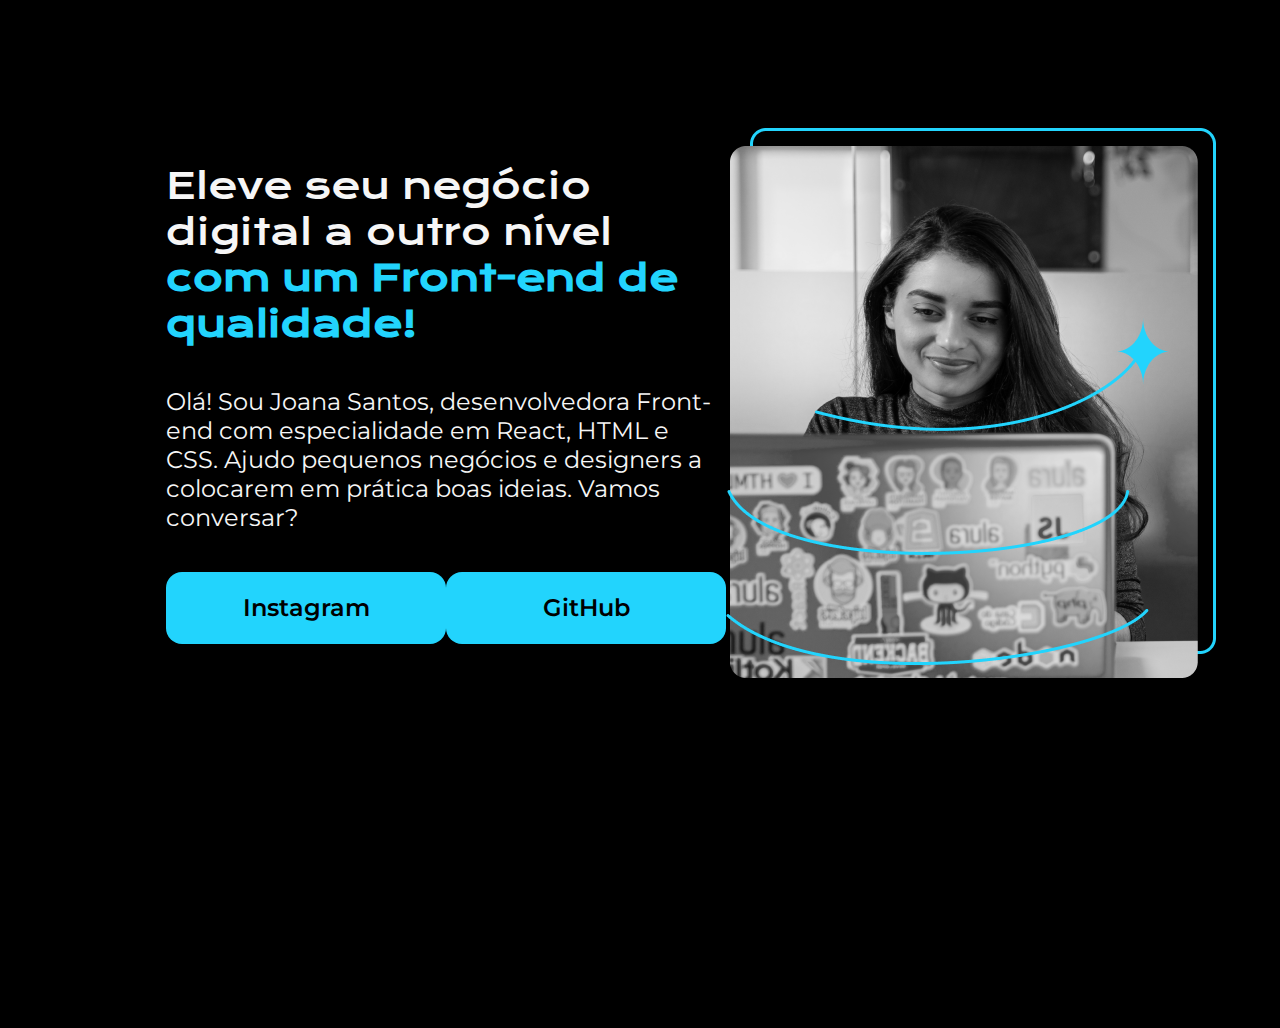
==== src/index.html @ bb58dbe6 "first commit" ====
<!DOCTYPE html>
<html lang="pt-br">
<head>
    <meta charset="UTF-8"> 
    <meta http-equiv="X-UA-Compatible" content="IE=edge">
    <meta name="viewport" content="width=device-width, initial-scale=1.0">
    <title>Portifolio</title>
    <link rel="stylesheet" href="/src/css/style.css">
</head>
<body>
    <header></header>
    <main class="apresentacao">
            <section class="apresentacao__conteudo">
            <h1 class="apresentacao__conteudo__titulo">Eleve seu negócio digital a outro nível 
                <strong class="titulo-destaque">com um Front-end de qualidade!
                </strong></h1>
                <p class="apresentacao__conteudo__texto">Olá! Sou Joana Santos, desenvolvedora 
                Front-end com especialidade em React, HTML e
                CSS. Ajudo pequenos negócios e designers a 
                colocarem em prática boas ideias. Vamos 
                conversar?</p>
                <div class="apresentacao__links">
                    <a class="apresentacao__links__link" href="https://instagram.com/rafaballerini">Instagram</a>
                    <a class="apresentacao__links__link" href="https://github.com/guilhermeonrails">GitHub</a>
                </div>
            </section>
            <img src="/src/img/Imagem.png" alt="Foto da Joana Santos programando">
    </main>
    <footer></footer>
</body>
</html>
---- src/css/style.css ----
@import url('https://fonts.googleapis.com/css2?family=Krona+One&display=swap');
@import url('https://fonts.googleapis.com/css2?family=Krona+One&family=Montserrat:ital,wght@0,100..900;1,100..900&display=swap');

*{
    margin: 0;
    padding: 0;
}
body{
    height: 100vh;
    box-sizing: border-box;
    background-color: #000000;
    color: #F6F6F6;
}

.apresentacao{
    margin: 10% 13%;
    display: flex;
    align-items: center;
    justify-content: space-between;
}

.titulo-destaque{
    color: #22D4FD;
}

.apresentacao__conteudo{
    width: 615px;
    display: flex;
    flex-direction: column;
    gap: 40px;
}

.apresentacao__conteudo__titulo{
    font-size: 36px;
    font-family: "Krona One", sans-serif;
  font-weight: 400;
  font-style: normal;
}

.apresentacao__conteudo__texto{
    font-size: 24px;
    font-family: "Montserrat", sans-serif;
    font-optical-sizing: auto;
    font-weight: 400;
    font-style: normal;
}

.apresentacao__links{
    display: flex;
    justify-content: space-between;
}

.apresentacao__links__link{
    background-color: #22D4FD;
    width: 280px;
    text-align: center;
    border-radius: 16px;
    font-size: 24px;
    padding: 21.5px 0 ;
    text-decoration: none;
    color: #000000;
    font-family: "Montserrat", sans-serif;
    font-optical-sizing: auto;
    font-weight: 600;
    font-style: normal;
}
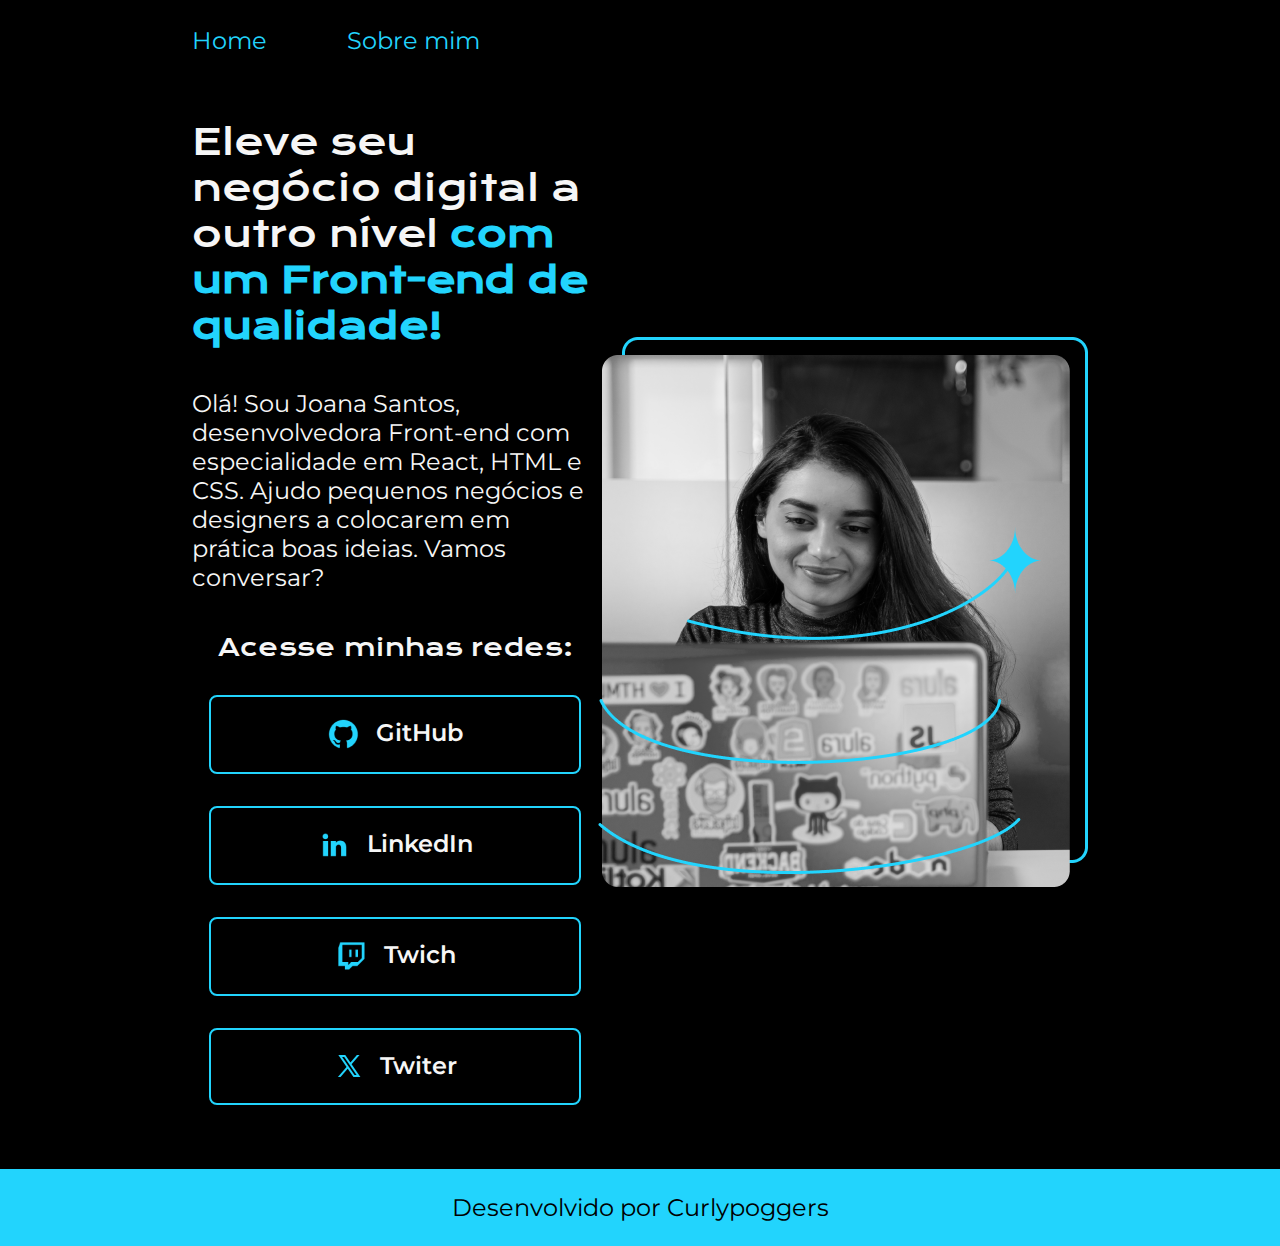
==== commit 6e18dc7f: "atualizando pagina inicial" ====
--- a/src/index.html
+++ b/src/index.html
@@ -8,7 +8,12 @@
     <link rel="stylesheet" href="/src/css/style.css">
 </head>
 <body>
-    <header></header>
+    <header class="cabecalho">
+        <nav class="cabecalho_menu">
+            <a class="cabecalho_menu_link"  href="index.html">Home</a>
+            <a class="cabecalho_menu_link" href="Sobremim.html">Sobre mim</a>
+        </nav>
+    </header>
     <main class="apresentacao">
             <section class="apresentacao__conteudo">
             <h1 class="apresentacao__conteudo__titulo">Eleve seu negócio digital a outro nível 
@@ -20,12 +25,25 @@
                 colocarem em prática boas ideias. Vamos 
                 conversar?</p>
                 <div class="apresentacao__links">
-                    <a class="apresentacao__links__link" href="https://instagram.com/rafaballerini">Instagram</a>
-                    <a class="apresentacao__links__link" href="https://github.com/guilhermeonrails">GitHub</a>
+                    <h2 class="apresentacao__links__subtitulo">Acesse minhas redes:</h2>
+                    <a class="apresentacao__links__link" href="">
+                        <img src="./img/github.png" alt="">
+                        GitHub</a>
+                        <a class="apresentacao__links__link" href="">
+                            <img src="./img/linkedin.png" alt="">
+                            LinkedIn</a>
+                            <a class="apresentacao__links__link" href="">
+                                <img src="./img/twitch.png" alt="">
+                                Twich</a>
+                                <a class="apresentacao__links__link" href="">
+                                    <img src="./img/twitter-novo.png" alt="">
+                                    Twiter</a>
                 </div>
             </section>
             <img src="/src/img/Imagem.png" alt="Foto da Joana Santos programando">
     </main>
-    <footer></footer>
+    <footer class="rodape">
+        <p>Desenvolvido por Curlypoggers</p>
+    </footer>
 </body>
 </html>--- a/src/css/style.css
+++ b/src/css/style.css
@@ -6,14 +6,30 @@
     padding: 0;
 }
 body{
-    height: 100vh;
     box-sizing: border-box;
     background-color: #000000;
     color: #F6F6F6;
 }
 
+.cabecalho{
+    padding: 2% 0%  0% 15%;
+}
+
+.cabecalho_menu{
+    display: flex;
+    gap: 80px;
+}
+
+.cabecalho_menu_link{
+    font-family: 'Montserrat', 'sans-serif';
+    font-size:24px ;
+    font-weight: 400;
+    color: #22D4FD;
+    text-decoration: none;
+}
+
 .apresentacao{
-    margin: 10% 13%;
+    padding: 5% 15%;
     display: flex;
     align-items: center;
     justify-content: space-between;
@@ -47,20 +63,48 @@
 
 .apresentacao__links{
     display: flex;
+    flex-direction: column;
+    align-items: center;
+    gap: 32px;
     justify-content: space-between;
 }
 
+.apresentacao__links__subtitulo{
+    font-family: 'Krona One', 'sans-serif';
+    font-weight: 400;
+    font-size: 24px;
+}
+
 .apresentacao__links__link{
-    background-color: #22D4FD;
-    width: 280px;
+    display: flex;
+    justify-content: center;
+    gap: 16px;
+    width: 368px;
     text-align: center;
-    border-radius: 16px;
+    border: 2px solid #22D4FD;
+    border-radius: 8px;
     font-size: 24px;
     padding: 21.5px 0 ;
     text-decoration: none;
-    color: #000000;
+    color: #F6F6F6;
     font-family: "Montserrat", sans-serif;
     font-optical-sizing: auto;
     font-weight: 600;
     font-style: normal;
+}
+
+.apresentacao__links__link:hover{
+    background-color: #272727;
+    transform: scale(1.1);
+    transition: all ease-in 0.9s;
+}
+
+.rodape{
+    color: #000000;
+    background-color: #22D4FD;
+    padding: 24px;
+    text-align: center;
+    font-family: 'Montserrat', 'sans-serif';
+    font-size: 24px;
+    font-weight: 400;
 }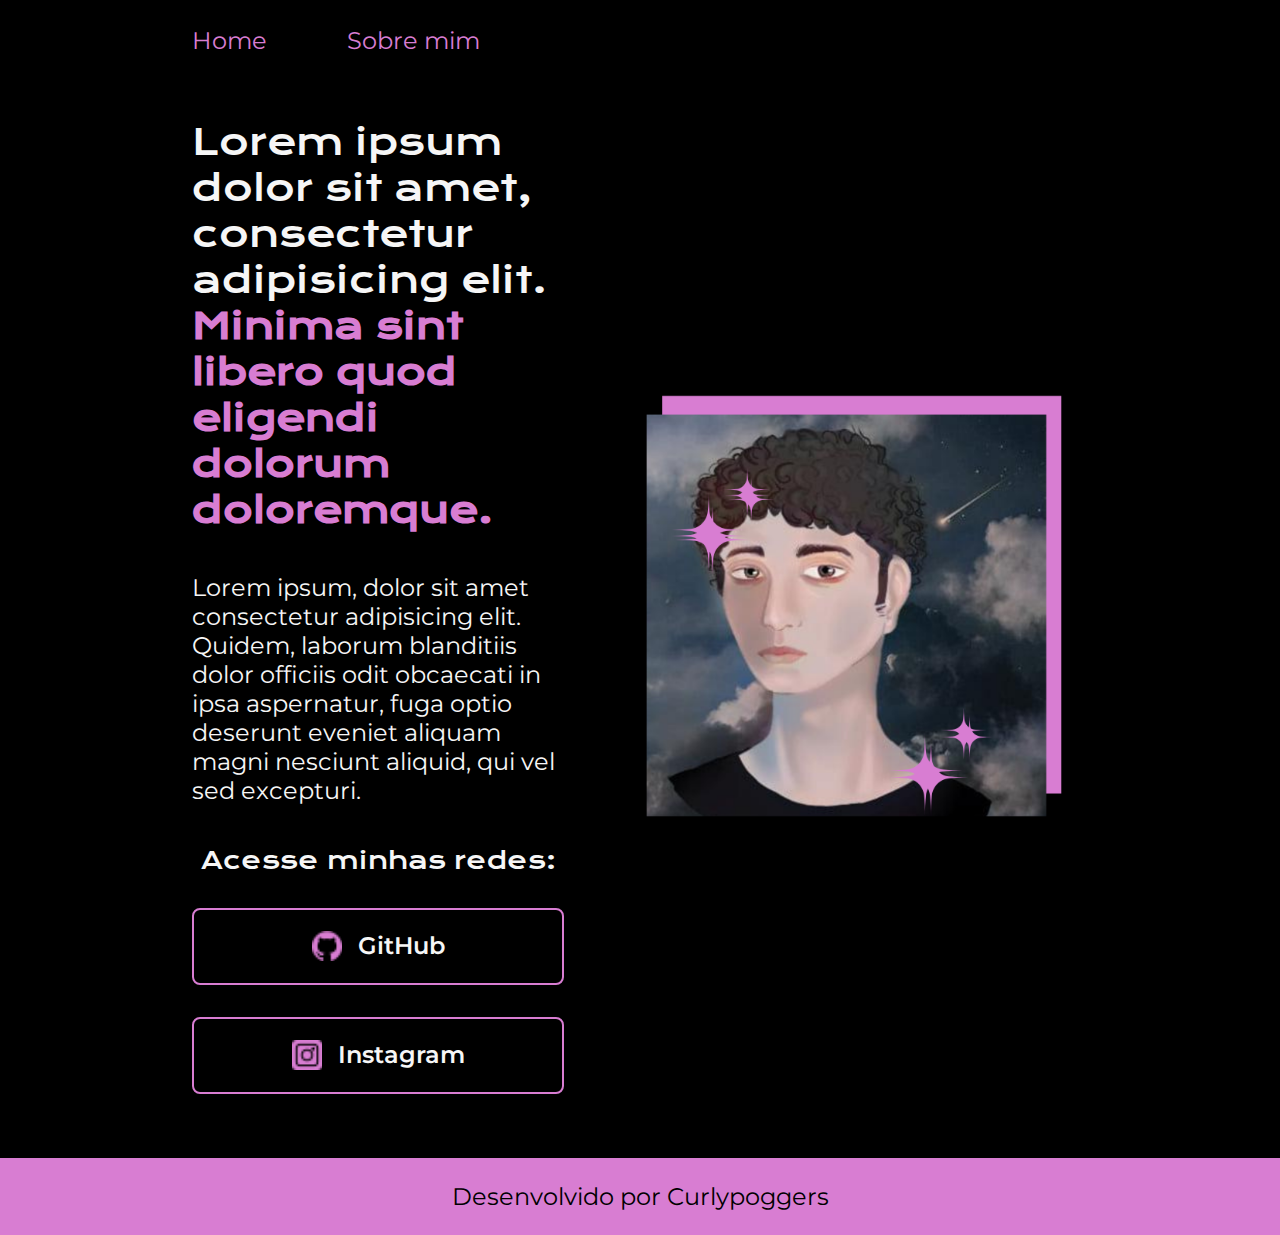
==== commit 721cc1ad: "Atulizando a pagina: mudei a cor tema troquei a foto e textos e deletei e acrescentei novos icons" ====
--- a/src/index.html
+++ b/src/index.html
@@ -10,37 +10,27 @@
 <body>
     <header class="cabecalho">
         <nav class="cabecalho_menu">
-            <a class="cabecalho_menu_link"  href="index.html">Home</a>
-            <a class="cabecalho_menu_link" href="Sobremim.html">Sobre mim</a>
+            <a class="cabecalho_menu_link"  href="./index.html">Home</a>
+            <a class="cabecalho_menu_link" href="./Sobremim.html">Sobre mim</a>
         </nav>
     </header>
     <main class="apresentacao">
             <section class="apresentacao__conteudo">
-            <h1 class="apresentacao__conteudo__titulo">Eleve seu negócio digital a outro nível 
-                <strong class="titulo-destaque">com um Front-end de qualidade!
+            <h1 class="apresentacao__conteudo__titulo">Lorem ipsum dolor sit amet, consectetur adipisicing elit. 
+                <strong class="titulo-destaque">Minima sint libero quod eligendi dolorum doloremque.
                 </strong></h1>
-                <p class="apresentacao__conteudo__texto">Olá! Sou Joana Santos, desenvolvedora 
-                Front-end com especialidade em React, HTML e
-                CSS. Ajudo pequenos negócios e designers a 
-                colocarem em prática boas ideias. Vamos 
-                conversar?</p>
+                <p class="apresentacao__conteudo__texto">Lorem ipsum, dolor sit amet consectetur adipisicing elit. Quidem, laborum blanditiis dolor officiis odit obcaecati in ipsa aspernatur, fuga optio deserunt eveniet aliquam magni nesciunt aliquid, qui vel sed excepturi.</p>
                 <div class="apresentacao__links">
                     <h2 class="apresentacao__links__subtitulo">Acesse minhas redes:</h2>
-                    <a class="apresentacao__links__link" href="">
+                    <a class="apresentacao__links__link" href="https://github.com/Erickgomes08">
                         <img src="./img/github.png" alt="">
                         GitHub</a>
-                        <a class="apresentacao__links__link" href="">
-                            <img src="./img/linkedin.png" alt="">
-                            LinkedIn</a>
-                            <a class="apresentacao__links__link" href="">
-                                <img src="./img/twitch.png" alt="">
-                                Twich</a>
                                 <a class="apresentacao__links__link" href="">
-                                    <img src="./img/twitter-novo.png" alt="">
-                                    Twiter</a>
+                                    <img src="./img/instagram.png" alt="">
+                                    Instagram</a>
                 </div>
             </section>
-            <img src="/src/img/Imagem.png" alt="Foto da Joana Santos programando">
+            <img src="/src/img/curly.png" alt="" height="580px">
     </main>
     <footer class="rodape">
         <p>Desenvolvido por Curlypoggers</p>
--- a/src/css/style.css
+++ b/src/css/style.css
@@ -24,7 +24,7 @@
     font-family: 'Montserrat', 'sans-serif';
     font-size:24px ;
     font-weight: 400;
-    color: #22D4FD;
+    color: #D87DD2;
     text-decoration: none;
 }
 
@@ -36,7 +36,7 @@
 }
 
 .titulo-destaque{
-    color: #22D4FD;
+    color: #D87DD2;
 }
 
 .apresentacao__conteudo{
@@ -81,7 +81,7 @@
     gap: 16px;
     width: 368px;
     text-align: center;
-    border: 2px solid #22D4FD;
+    border: 2px solid #D87DD2;
     border-radius: 8px;
     font-size: 24px;
     padding: 21.5px 0 ;
@@ -93,6 +93,10 @@
     font-style: normal;
 }
 
+.apresentacao__links__link img{
+    width: 30px;
+}
+
 .apresentacao__links__link:hover{
     background-color: #272727;
     transform: scale(1.1);
@@ -101,7 +105,7 @@
 
 .rodape{
     color: #000000;
-    background-color: #22D4FD;
+    background-color: #D87DD2;
     padding: 24px;
     text-align: center;
     font-family: 'Montserrat', 'sans-serif';
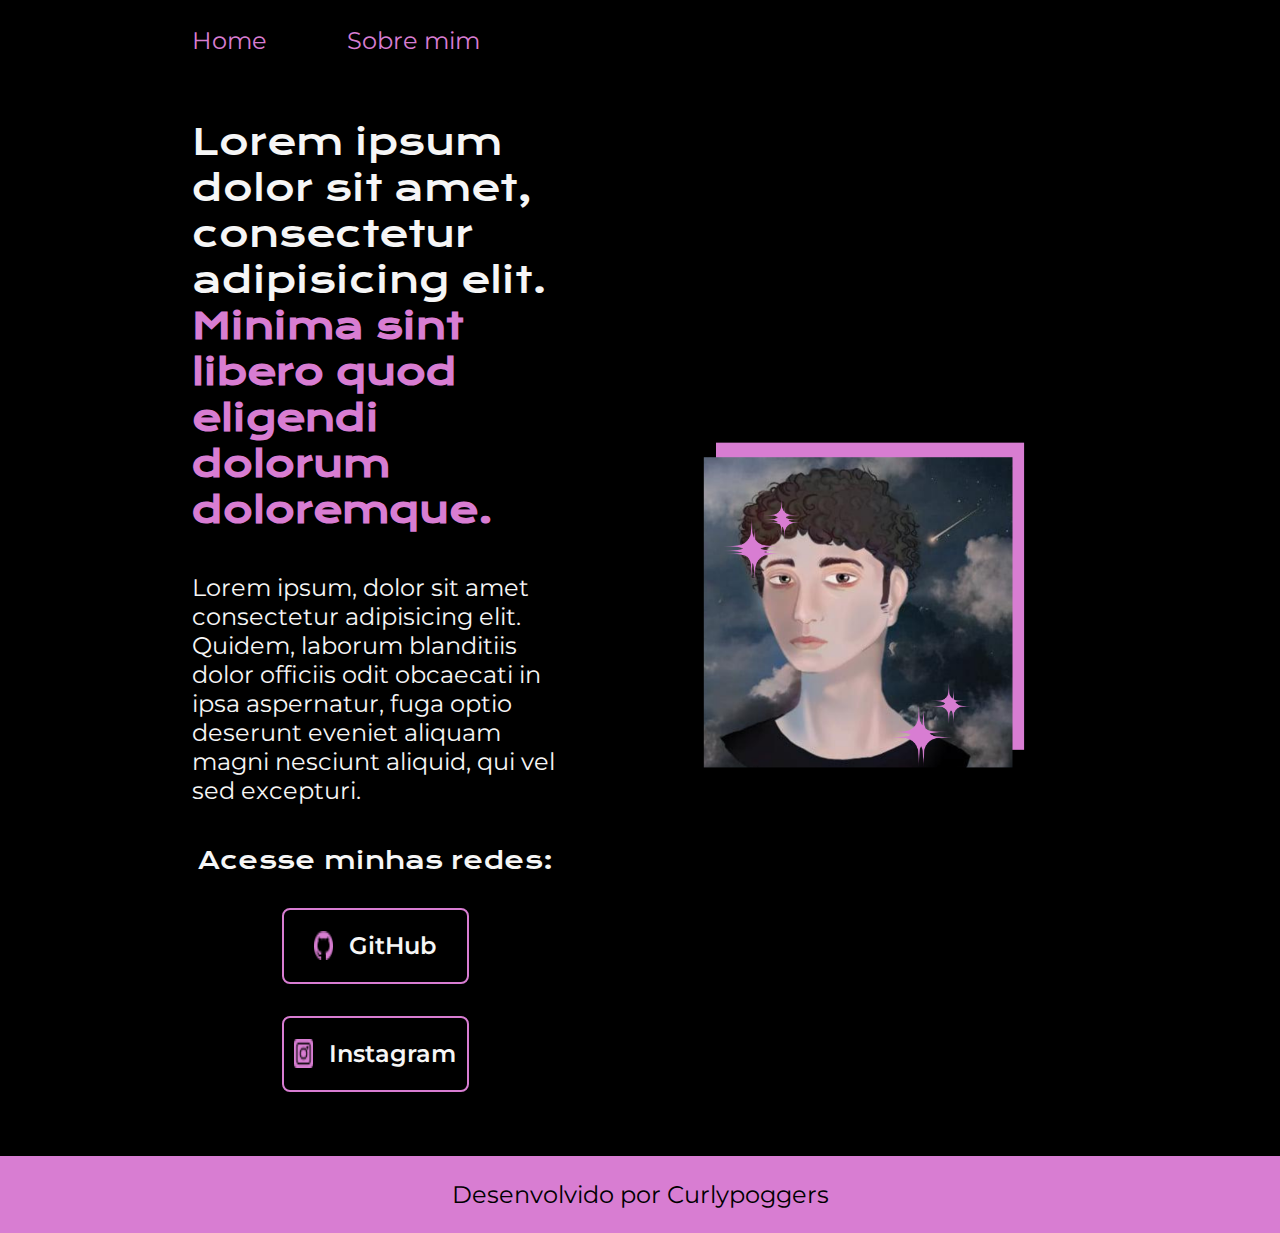
==== commit f8078714: "adicionando responsividade" ====
--- a/src/index.html
+++ b/src/index.html
@@ -25,12 +25,12 @@
                     <a class="apresentacao__links__link" href="https://github.com/Erickgomes08">
                         <img src="./img/github.png" alt="">
                         GitHub</a>
-                                <a class="apresentacao__links__link" href="">
+                                <a class="apresentacao__links__link" href="https://www.instagram.com/curlypoggers/">
                                     <img src="./img/instagram.png" alt="">
                                     Instagram</a>
                 </div>
             </section>
-            <img src="/src/img/curly.png" alt="" height="580px">
+            <img class="apresentacao__imagem" src="/src/img/curly.png" alt="" >
     </main>
     <footer class="rodape">
         <p>Desenvolvido por Curlypoggers</p>
--- a/src/css/style.css
+++ b/src/css/style.css
@@ -5,11 +5,31 @@
     margin: 0;
     padding: 0;
 }
+
+:root{
+    --cor-primaria: #000000;
+    --cor-secundaria: #F6F6F6;
+    --cor-terciaria: #D87DD2;
+    --hover-link:#272727;
+}
+
 body{
     box-sizing: border-box;
-    background-color: #000000;
-    color: #F6F6F6;
+    background-color: var(--cor-primaria);
+    color: var(--cor-secundaria);
 }
+
+::-webkit-scrollbar {
+    width: 10px;
+  }
+
+::-webkit-scrollbar-track {
+    background: var(--cor-secundaria);
+  }
+  
+  ::-webkit-scrollbar-thumb {
+    background: var(--cor-terciaria);
+  }
 
 .cabecalho{
     padding: 2% 0%  0% 15%;
@@ -22,9 +42,9 @@
 
 .cabecalho_menu_link{
     font-family: 'Montserrat', 'sans-serif';
-    font-size:24px ;
+    font-size:1.5rem ;
     font-weight: 400;
-    color: #D87DD2;
+    color: var(--cor-terciaria);
     text-decoration: none;
 }
 
@@ -33,28 +53,29 @@
     display: flex;
     align-items: center;
     justify-content: space-between;
+    gap: 82px;
 }
 
 .titulo-destaque{
-    color: #D87DD2;
+    color: var(--cor-terciaria);
 }
 
 .apresentacao__conteudo{
-    width: 615px;
+    width: 50%;
     display: flex;
     flex-direction: column;
     gap: 40px;
 }
 
 .apresentacao__conteudo__titulo{
-    font-size: 36px;
+    font-size: 2.25rem;
     font-family: "Krona One", sans-serif;
   font-weight: 400;
   font-style: normal;
 }
 
 .apresentacao__conteudo__texto{
-    font-size: 24px;
+    font-size: 1.5rem;
     font-family: "Montserrat", sans-serif;
     font-optical-sizing: auto;
     font-weight: 400;
@@ -72,40 +93,45 @@
 .apresentacao__links__subtitulo{
     font-family: 'Krona One', 'sans-serif';
     font-weight: 400;
-    font-size: 24px;
+    font-size: 1.5rem;
 }
 
 .apresentacao__links__link{
     display: flex;
     justify-content: center;
     gap: 16px;
-    width: 368px;
+    width: 50%;
     text-align: center;
-    border: 2px solid #D87DD2;
+    border: 2px solid var(--cor-terciaria);
     border-radius: 8px;
     font-size: 24px;
     padding: 21.5px 0 ;
     text-decoration: none;
-    color: #F6F6F6;
+    color: var(--cor-secundaria);
     font-family: "Montserrat", sans-serif;
     font-optical-sizing: auto;
     font-weight: 600;
     font-style: normal;
 }
 
-.apresentacao__links__link img{
-    width: 30px;
-}
 
 .apresentacao__links__link:hover{
-    background-color: #272727;
+    background-color: var(--hover-link);
     transform: scale(1.1);
     transition: all ease-in 0.9s;
 }
 
+.apresentacao__links__link img{
+    width: 10%;
+}
+
+.apresentacao__imagem{
+    width: 50%;
+}
+
 .rodape{
-    color: #000000;
-    background-color: #D87DD2;
+    color: var(--cor-primaria);
+    background-color: var(--cor-terciaria);
     padding: 24px;
     text-align: center;
     font-family: 'Montserrat', 'sans-serif';
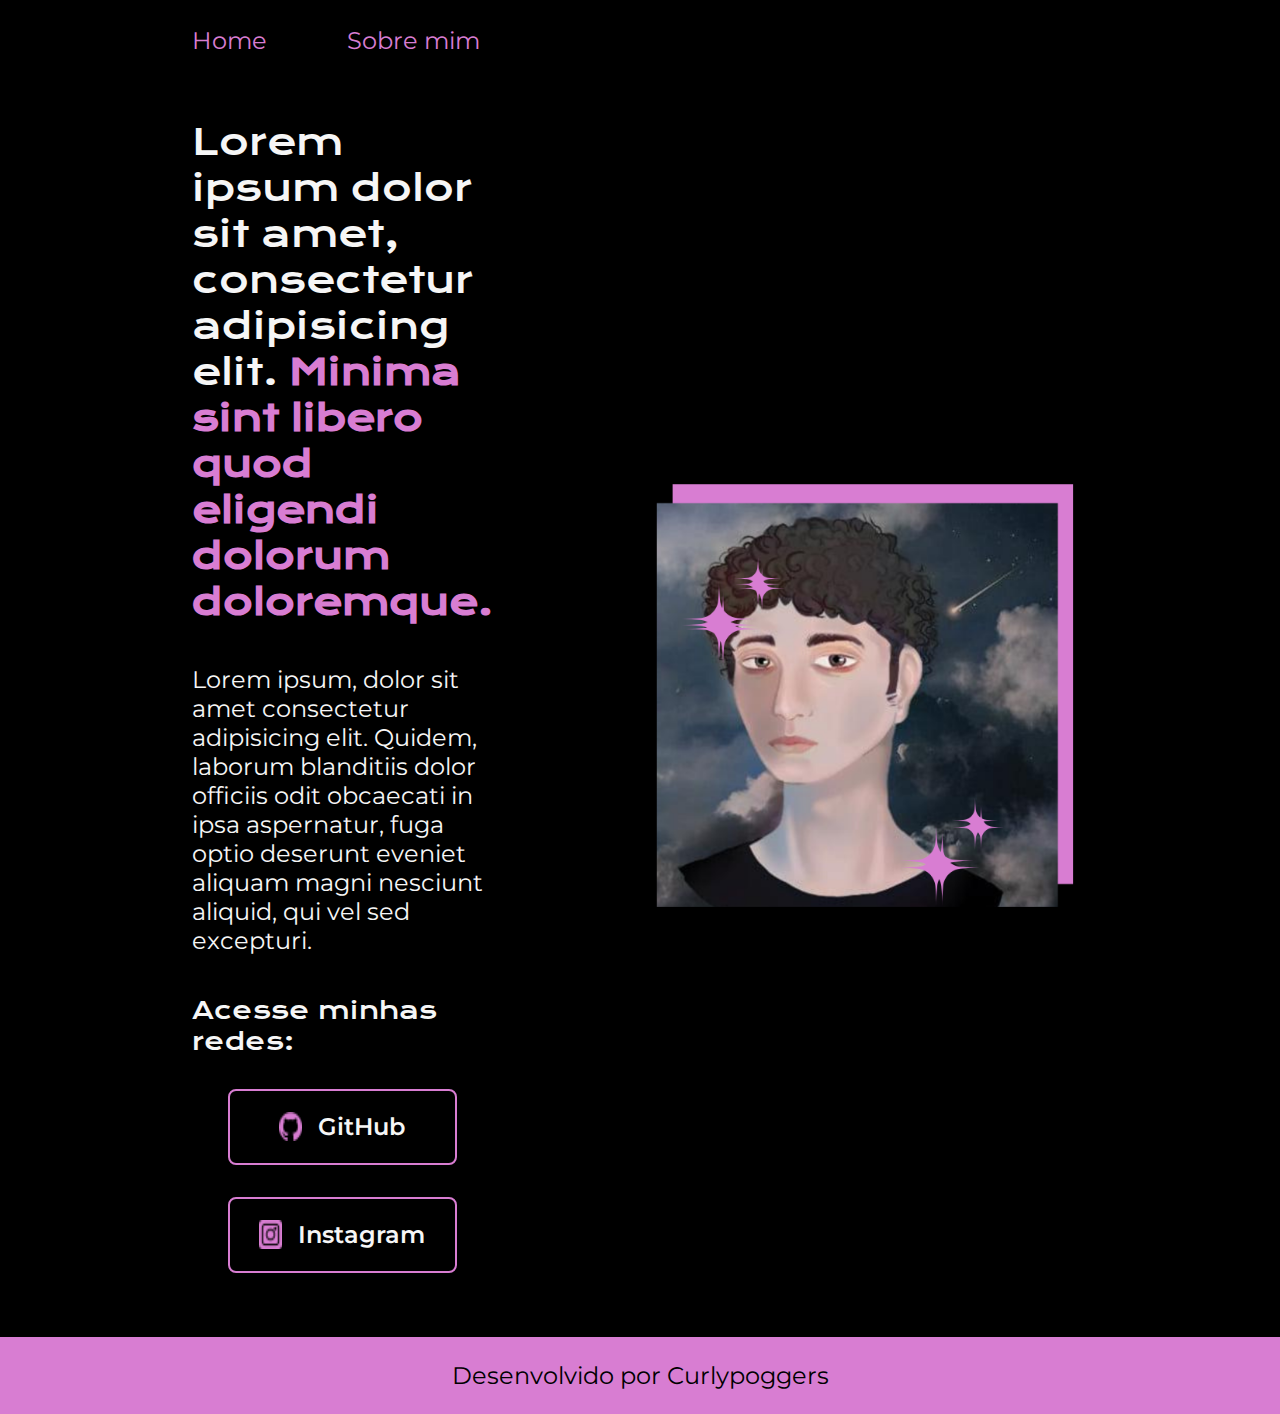
==== commit e79b5cbd: "Responsividade finalizada" ====
--- a/src/index.html
+++ b/src/index.html
@@ -6,6 +6,7 @@
     <meta name="viewport" content="width=device-width, initial-scale=1.0">
     <title>Portifolio</title>
     <link rel="stylesheet" href="/src/css/style.css">
+    <link rel="shortcut icon" href="img/logo.png" type="image/x-icon">
 </head>
 <body>
     <header class="cabecalho">
--- a/src/css/style.css
+++ b/src/css/style.css
@@ -100,11 +100,11 @@
     display: flex;
     justify-content: center;
     gap: 16px;
-    width: 50%;
+    width: 75%;
     text-align: center;
     border: 2px solid var(--cor-terciaria);
     border-radius: 8px;
-    font-size: 24px;
+    font-size: 1.5rem;
     padding: 21.5px 0 ;
     text-decoration: none;
     color: var(--cor-secundaria);
@@ -126,7 +126,7 @@
 }
 
 .apresentacao__imagem{
-    width: 50%;
+    width: 65%;
 }
 
 .rodape{
@@ -135,6 +135,25 @@
     padding: 24px;
     text-align: center;
     font-family: 'Montserrat', 'sans-serif';
-    font-size: 24px;
+    font-size: 1.5rem;
     font-weight: 400;
+}
+
+@media (max-width:1228px ) {
+    .cabecalho{
+     padding: 10%;   
+    }
+
+    .cabecalho_menu{
+        justify-content: center;
+    }
+    
+    .apresentacao{
+        flex-direction: column-reverse;
+        padding: 5%;
+    }
+
+    .apresentacao__conteudo{
+        width: auto ;
+    }
 }